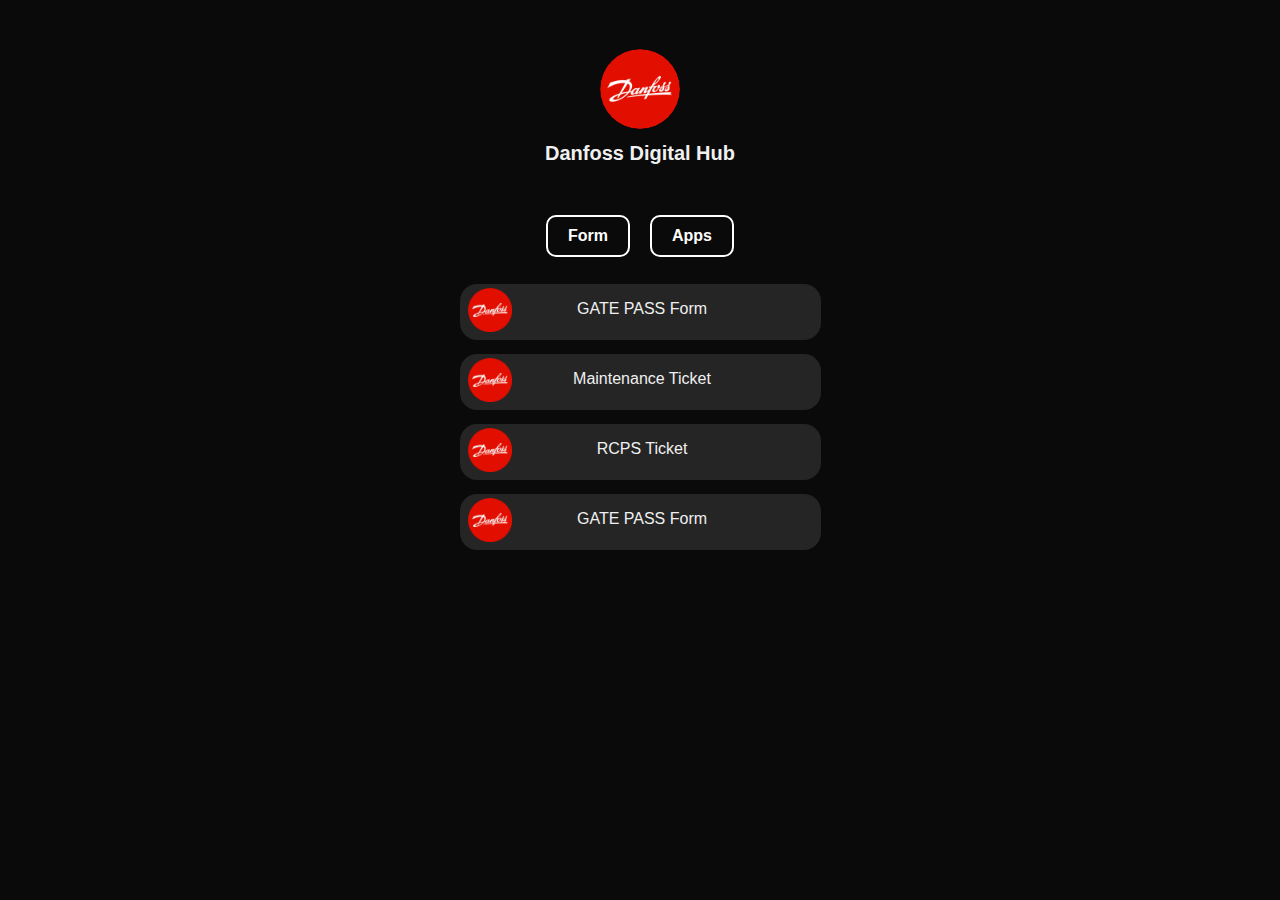
==== index.html @ ac097b50 "Update index.html" ====
<!-- Forms Page -->

<!DOCTYPE html>
<html lang="en">
<head>
    <meta charset="UTF-8">
    <meta name="viewport" content="width=device-width, initial-scale=1.0">
    <title>Danfoss Web Links</title>
    <link rel="stylesheet" href="styles.css"/>
    <link rel="icon" type="image/x-icon" href="favicon.png">
</head>
<body>

    <header>
    </header>
    <div class="container">
        <div class="image-container">
            <img
                    src="favicon.png"
                    alt="Danfoss Logo"/>
        </div>
        <h1>Danfoss Digital Hub</h1>

        <div class="tab">
            <a class="tab-link" href="index.html">Form</a>
            <a class="tab-link" href="apps.html">Apps</a>
        </div>
		
		<!-- 
		
		href=
		img src - logo
		<p>  name  </p>
		
		
		<!--   This Code Segment Starts  -->
		
        <a class="tile" href="https://forms.office.com/e/suBk0p8EnV">
            <div class="icon">
                <img src="favicon.png" alt="YouTube Icon" width="44" height="44"/>
            </div>
            <p>GATE PASS Form</p>
            <div class="tile-share-button">
            </div>
        </a>
		
		<!--   This Code Segment Ends   -->
		
        <a class="tile" href="https://forms.office.com/e/k5DZt8KQFi">
            <div class="icon">
                <img src="favicon.png" alt="YouTube Icon" width="44" height="44"/>
            </div>
            <p>Maintenance Ticket</p>
            <div class="tile-share-button">
            </div>
        </a>
        <a class="tile" href="https://forms.office.com/e/bsNkkiCvqn">
            <div class="icon">
                <img src="favicon.png" alt="YouTube Icon" width="44" height="44"/>
            </div>
            <p>RCPS Ticket</p>
            <div class="tile-share-button">
            </div>
        </a>
	<a class="tile" href="https://forms.office.com/e/suBk0p8EnV">
            <div class="icon">
                <img src="favicon.png" alt="YouTube Icon" width="44" height="44"/>
            </div>
            <p>GATE PASS Form</p>
            <div class="tile-share-button">
            </div>
        </a>
		
		
		<!--  Add Links Above This -->
		
    </div>

<script src="app.js"></script>

</body>
</html>
---- styles.css ----
/* Reset and global styles */
body {
    margin: 0;
    padding: 0;
    background-color: rgb(10,10,10);
    color: rgb(240,240,240);
    display: flex;
    align-items: center;
    flex-direction: column;
    width: 100vw;
    font-family: Verdana, Tahoma, sans-serif;
}

header {
    width: 95%;
    max-width: 788px;
    display: flex;
    justify-content: flex-end;
    padding: 12px;
    margin-top: 15px;
}

.share-button {
    width: 40px;
    height: 40px;
    border-radius: 20px;
    background-color: rgb(240,240,240);
}

.share-button svg {
    margin-left: 12px;
    margin-top: 10px;
    color: rgb(0,0,0);
}

.container {
    width: 91%;
    max-width: 380px;
    margin: 10px;
    display: flex;
    flex-direction: column;
    align-items: center;
}

h1 {
    font-size: 20px;
    margin-bottom: 30px;
}

a {
    text-decoration: none;
    color: rgb(240,240,240);
}

.tile {
    width: 95%;
    max-width: 100%;
    background-color: rgb(37,37,37);
    margin: 7px;
    border-radius: 17px;
    display: flex;
    justify-content: space-between;
}

.tile:hover {
    transition: cubic-bezier(.07, 1.41, .82, 1.41) 0.2s;
    transform: scale(1.02);
}

.tile-share-button {
    margin: 8px;
    width: 40px;
    height: 40px;
    border-radius: 20px;
    background-color: transparent;
}

.tile-share-button svg {
    margin-left: 12px;
    margin-top: 10px;
}

.image-container {
    height: 80px;
    width: 80px;
    border-radius: 50%;
    overflow: hidden;
}

.image-container img {
    height: 100%;
    width: 100%;
    object-fit: cover;
    border-radius: 50%;
}

.icon {
    margin: 4px 8px;
    width: 44px;
    height: 44px;
}

/* Burger Menu Styles */
.tab {
    background-color: transparent;
    color: white;
    padding: 10px;
    margin: 10px 0;
    display: flex;
    justify-content: center;
    align-items: center;
}

.tab a {
    color: white;
    text-decoration: none;
    font-weight: bold;
    padding: 10px 20px;
    border: 2px solid white;
    margin: 0 10px;
    border-radius: 10px;
}

.tab a:hover {
    text-decoration: underline;
    transition: cubic-bezier(.07, 1.41, .82, 1.41) 0.2s;
    transform: scale(1.02);
}

/* Media Queries for Responsive Design */
@media (max-width: 768px) {
    header {
        width: 95%;
    }

    .container {
        max-width: 95%;
    }

    .image-container {
        height: 64px;
        width: 64px;
    }
}

@media (max-width: 480px) {
    header {
        width: 95%;
    }

    .container {
        max-width: 100%;
    }

    .image-container {
        height: 56px;
        width: 56px;
    }
}
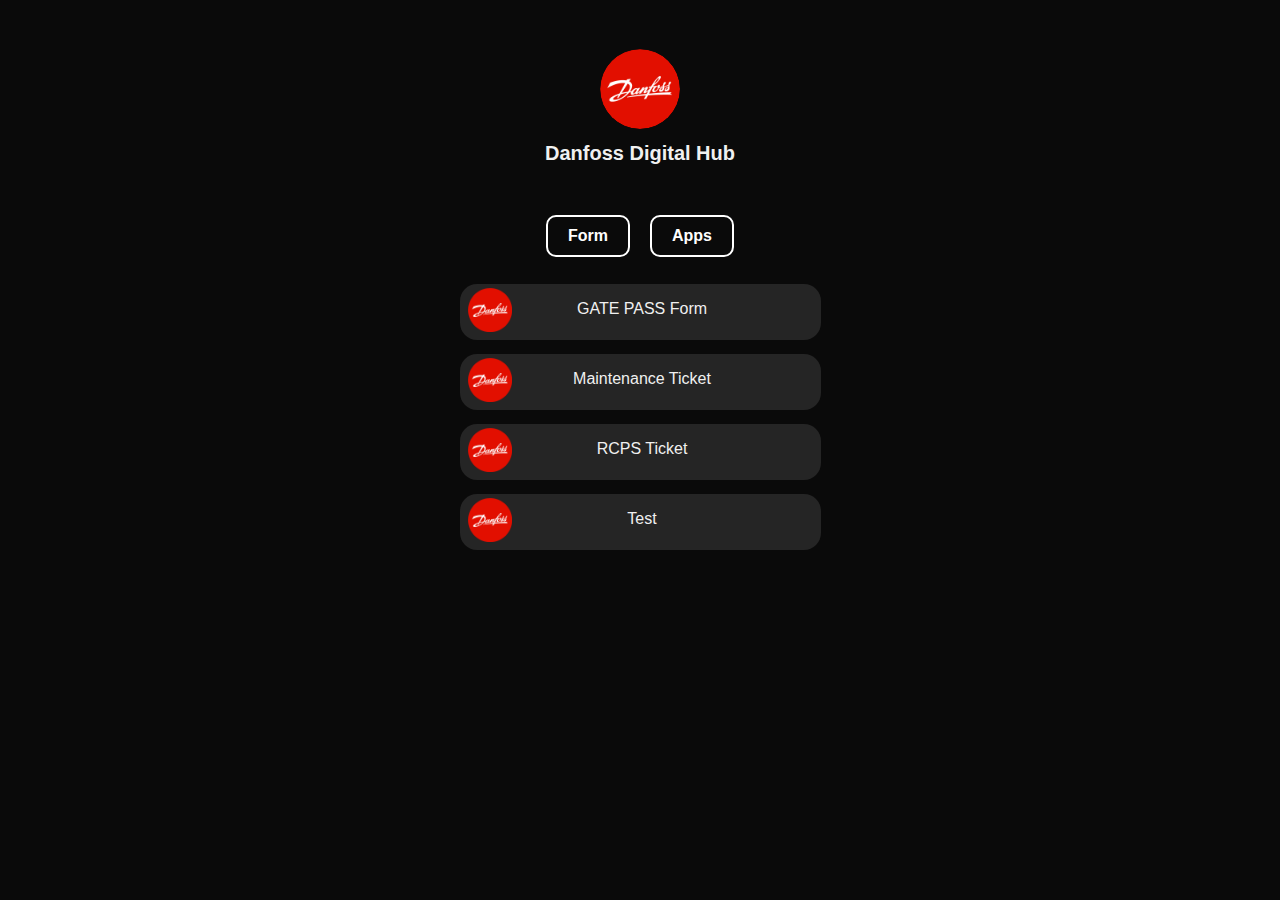
==== commit eca4521e: "Update index.html" ====
--- a/index.html
+++ b/index.html
@@ -66,7 +66,7 @@
             <div class="icon">
                 <img src="favicon.png" alt="YouTube Icon" width="44" height="44"/>
             </div>
-            <p>GATE PASS Form</p>
+            <p>Test</p>
             <div class="tile-share-button">
             </div>
         </a>
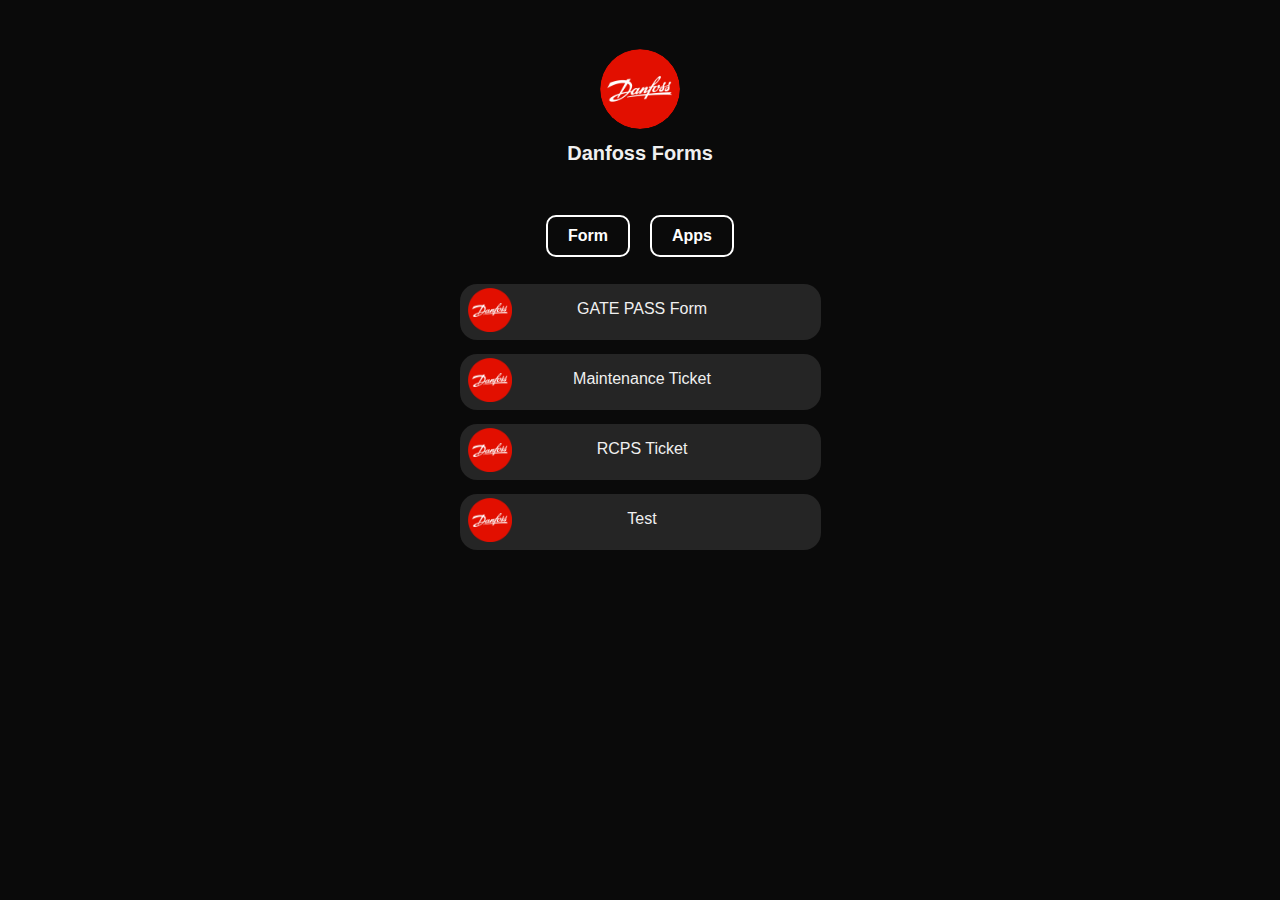
==== commit 17217942: "Update index.html" ====
--- a/index.html
+++ b/index.html
@@ -19,7 +19,7 @@
                     src="favicon.png"
                     alt="Danfoss Logo"/>
         </div>
-        <h1>Danfoss Digital Hub</h1>
+        <h1>Danfoss Forms</h1>
 
         <div class="tab">
             <a class="tab-link" href="index.html">Form</a>
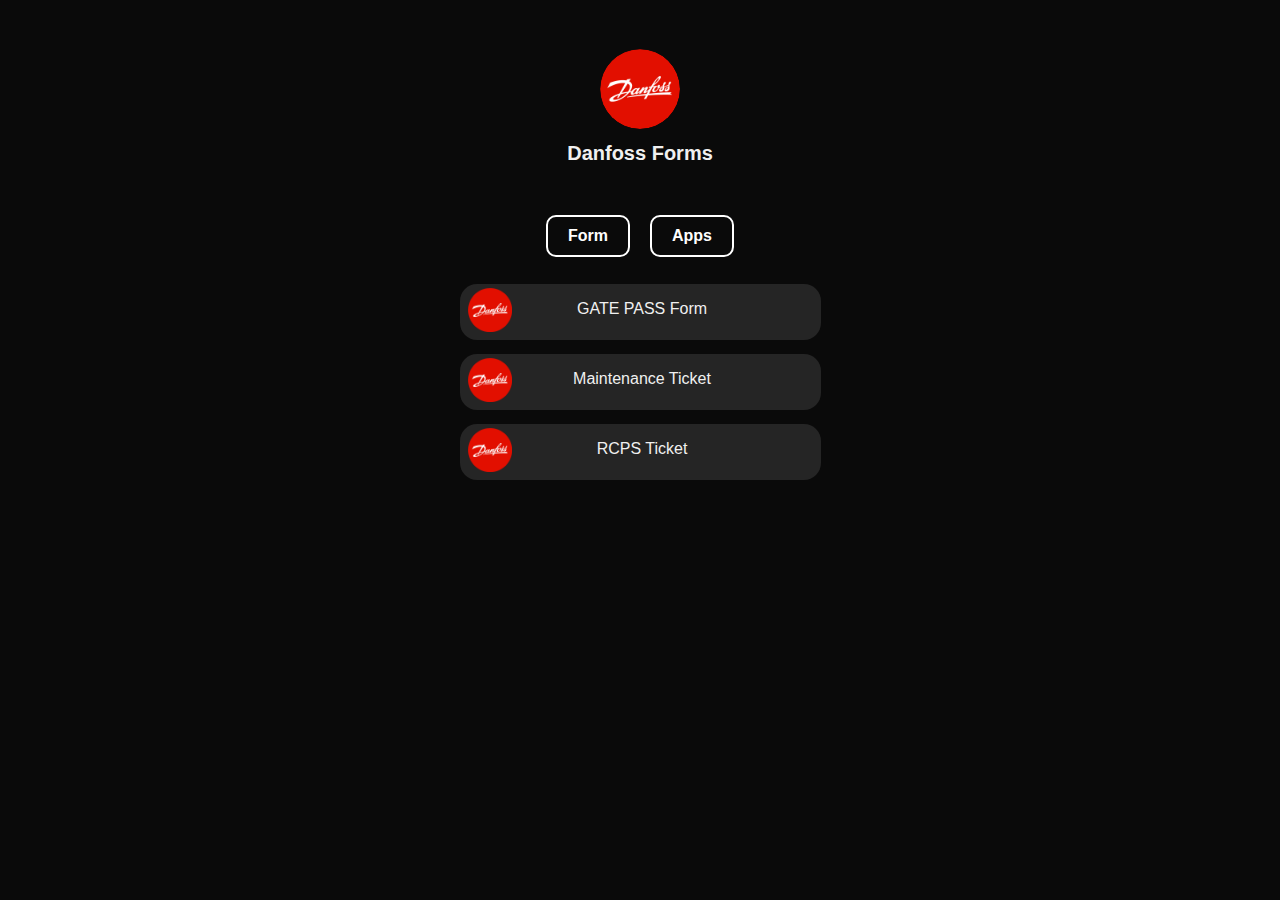
==== commit b2dfcfb7: "Update index.html" ====
--- a/index.html
+++ b/index.html
@@ -61,15 +61,7 @@
             <p>RCPS Ticket</p>
             <div class="tile-share-button">
             </div>
-        </a>
-	<a class="tile" href="https://forms.office.com/e/suBk0p8EnV">
-            <div class="icon">
-                <img src="favicon.png" alt="YouTube Icon" width="44" height="44"/>
-            </div>
-            <p>Test</p>
-            <div class="tile-share-button">
-            </div>
-        </a>
+        
 		
 		
 		<!--  Add Links Above This -->
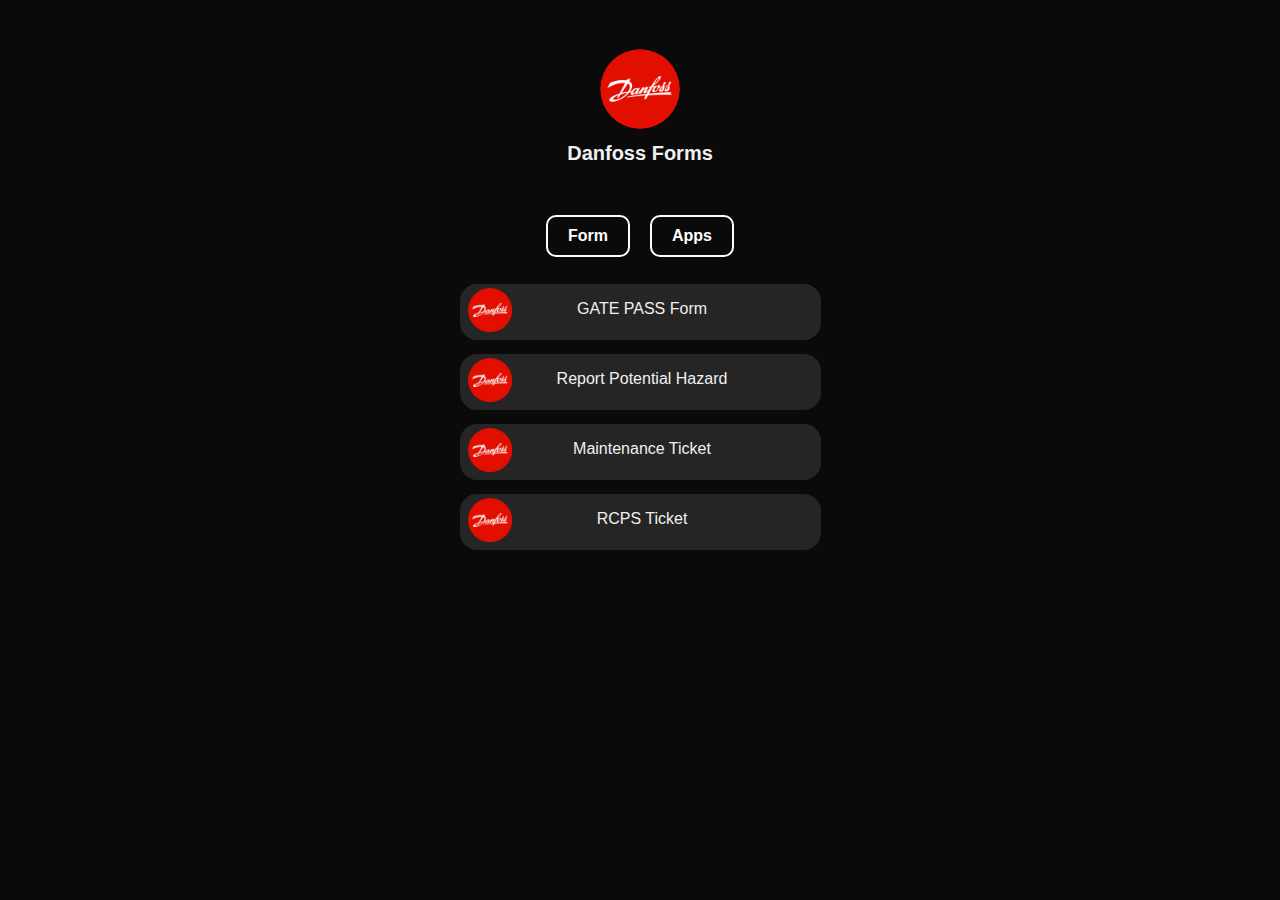
==== commit eb44761a: "Update index.html" ====
--- a/index.html
+++ b/index.html
@@ -43,6 +43,14 @@
             <div class="tile-share-button">
             </div>
         </a>
+	     <a class="tile" href="https://forms.office.com/Pages/ResponsePage.aspx?id=uGR0CZwGPkWSVMF-xwcxDdQYyGFjxv9MiQCdN9yJKZRURUhMVkNNWEUxU1ZDMlRFQUIwMzI0NDM2Ni4u">
+            <div class="icon">
+                <img src="favicon.png" alt="YouTube Icon" width="44" height="44"/>
+            </div>
+            <p>Report Potential Hazard</p>
+            <div class="tile-share-button">
+            </div>
+        </a>
 		
 		<!--   This Code Segment Ends   -->
 		
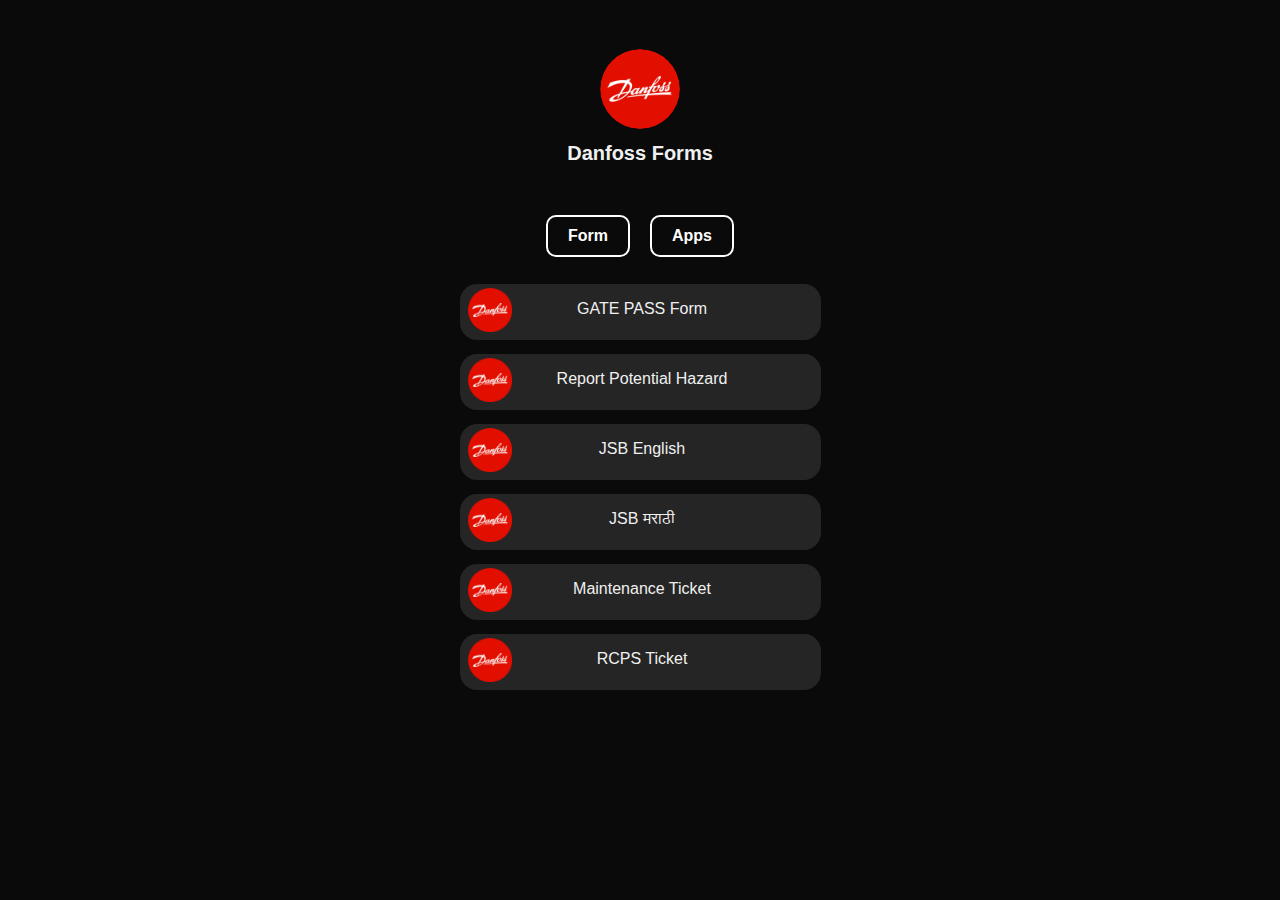
==== commit b444b73a: "Update index.html" ====
--- a/index.html
+++ b/index.html
@@ -51,7 +51,22 @@
             <div class="tile-share-button">
             </div>
         </a>
-		
+		<a class="tile" href="https://forms.office.com/e/hH34Y4X2MP">
+            <div class="icon">
+                <img src="favicon.png" alt="YouTube Icon" width="44" height="44"/>
+            </div>
+            <p>JSB English</p>
+            <div class="tile-share-button">
+            </div>
+        </a>
+	    <a class="tile" href="https://forms.office.com/e/LAP6FNmA5M">
+            <div class="icon">
+                <img src="favicon.png" alt="YouTube Icon" width="44" height="44"/>
+            </div>
+            <p>JSB मराठी</p>
+            <div class="tile-share-button">
+            </div>
+        </a>
 		<!--   This Code Segment Ends   -->
 		
         <a class="tile" href="https://forms.office.com/e/k5DZt8KQFi">
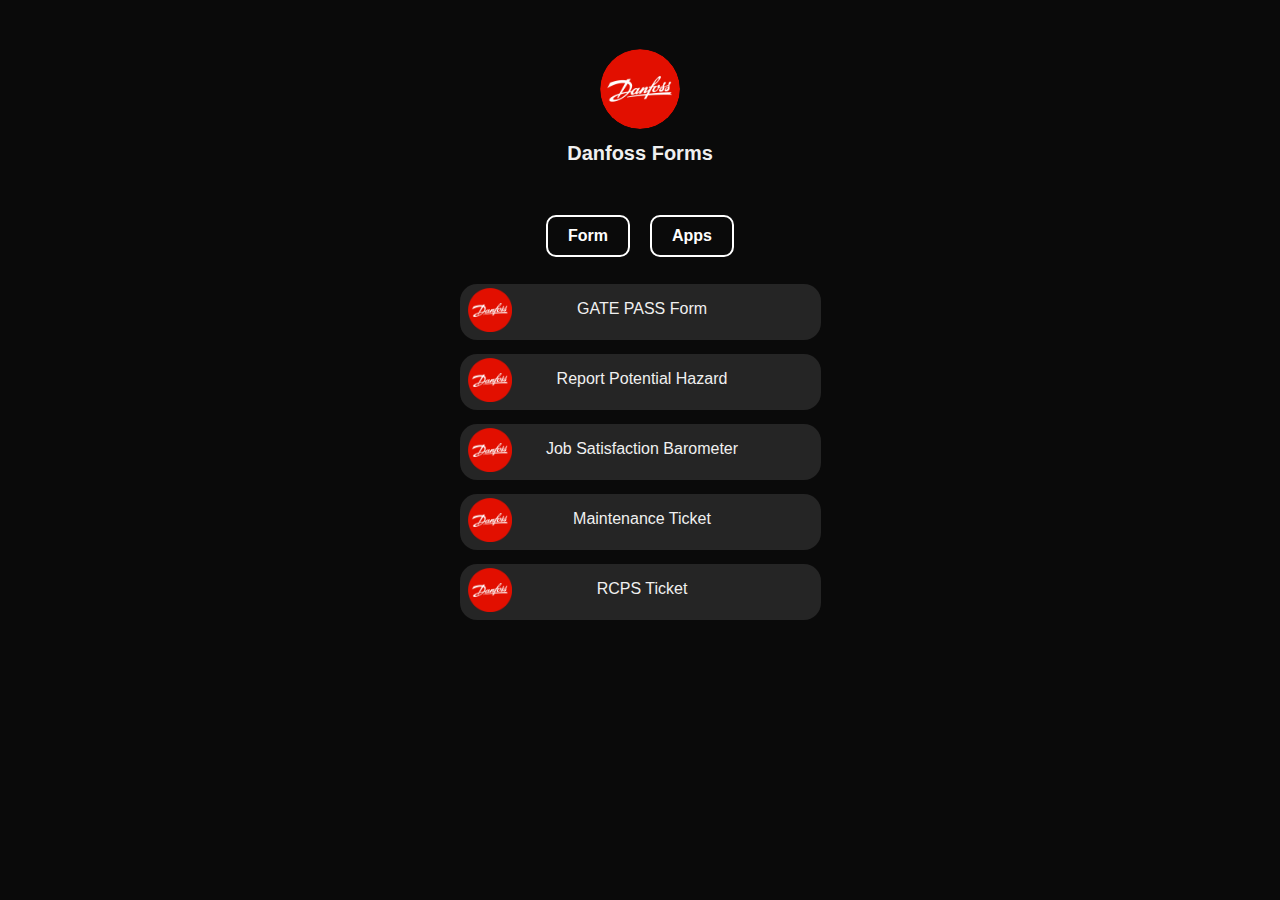
==== commit 54753c7e: "Update index.html" ====
--- a/index.html
+++ b/index.html
@@ -55,18 +55,11 @@
             <div class="icon">
                 <img src="favicon.png" alt="YouTube Icon" width="44" height="44"/>
             </div>
-            <p>JSB English</p>
+            <p>Job Satisfaction Barometer</p>
             <div class="tile-share-button">
             </div>
         </a>
-	    <a class="tile" href="https://forms.office.com/e/LAP6FNmA5M">
-            <div class="icon">
-                <img src="favicon.png" alt="YouTube Icon" width="44" height="44"/>
-            </div>
-            <p>JSB मराठी</p>
-            <div class="tile-share-button">
-            </div>
-        </a>
+	   
 		<!--   This Code Segment Ends   -->
 		
         <a class="tile" href="https://forms.office.com/e/k5DZt8KQFi">
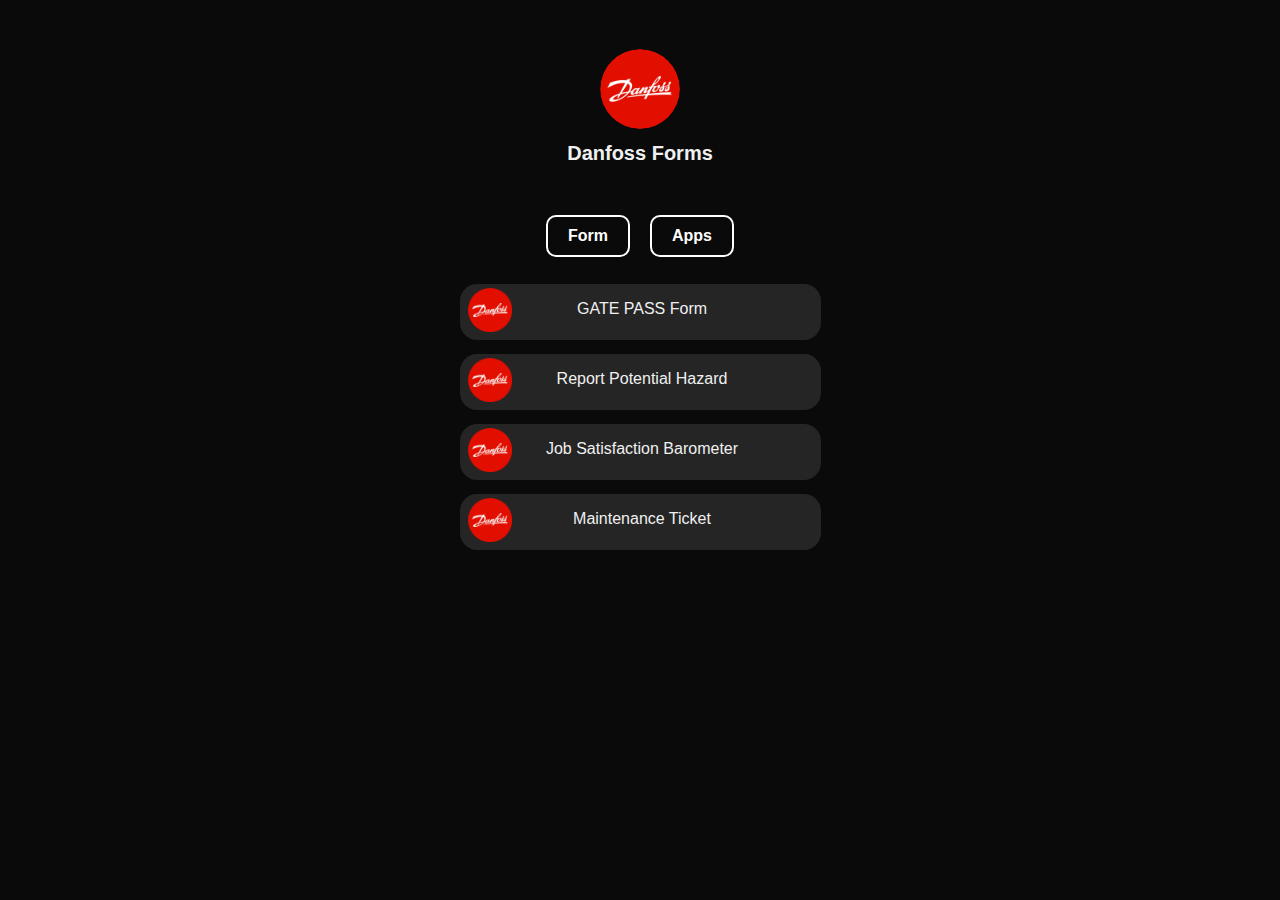
==== commit 54dc25ab: "Update index.html" ====
--- a/index.html
+++ b/index.html
@@ -70,13 +70,7 @@
             <div class="tile-share-button">
             </div>
         </a>
-        <a class="tile" href="https://forms.office.com/e/bsNkkiCvqn">
-            <div class="icon">
-                <img src="favicon.png" alt="YouTube Icon" width="44" height="44"/>
-            </div>
-            <p>RCPS Ticket</p>
-            <div class="tile-share-button">
-            </div>
+       
         
 		
 		
